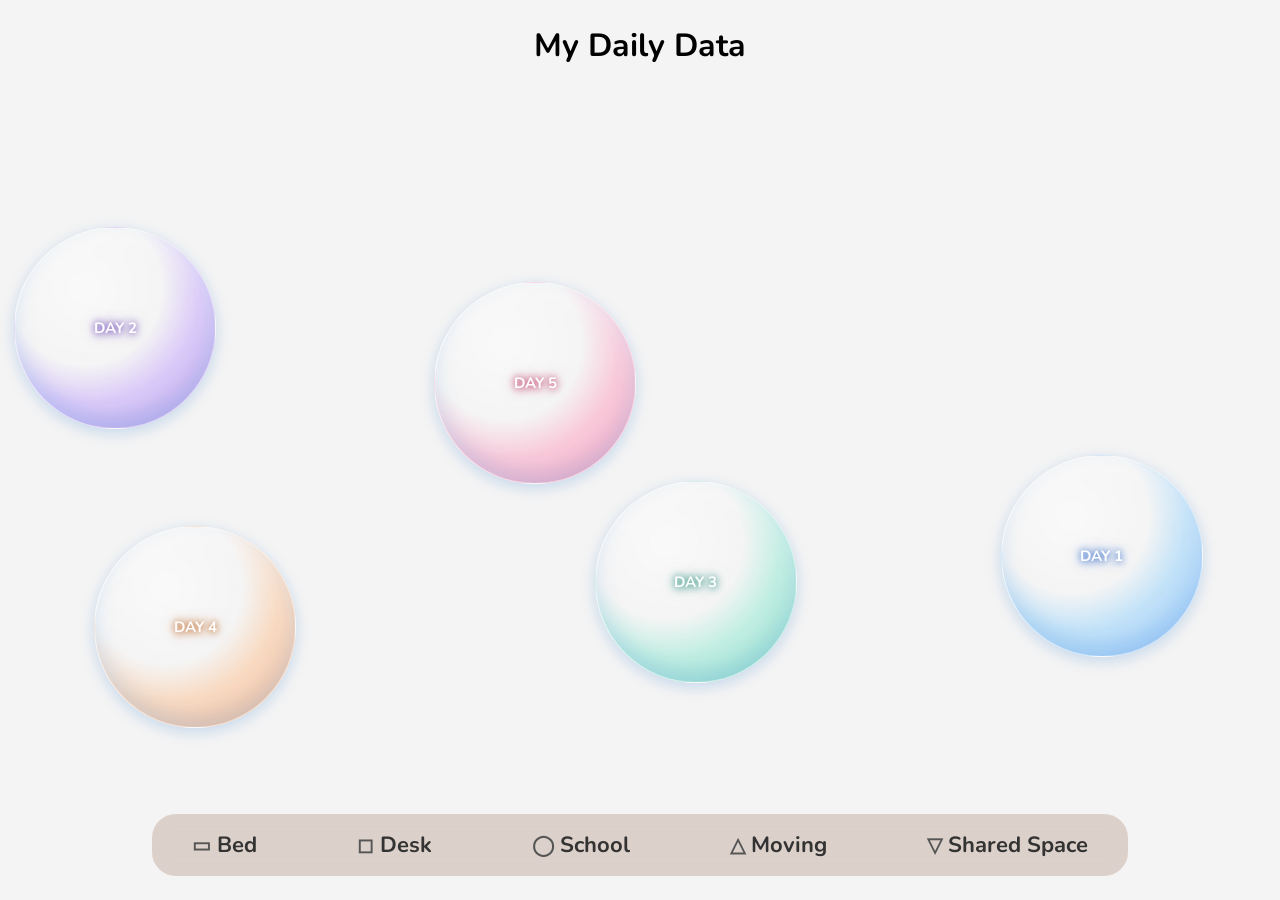
==== index.html @ 3a47da87 "2 webpages" ====
<!DOCTYPE html>
<html>

<head>
    <meta charset="UTF-8">
    <title>My Daily Dataset</title>
    <link rel="preconnect" href="https://fonts.googleapis.com">
    <link rel="preconnect" href="https://fonts.gstatic.com" crossorigin>
    <link href="https://fonts.googleapis.com/css2?family=Nunito:wght@400;600;700;800&display=swap" rel="stylesheet">
    <link rel="stylesheet" href="style.css">
    <style>
        body {
            font-family: 'Nunito', sans-serif;
            text-align: center;
            background: #f4f4f4;
            margin: 0;
            height: 100vh;
            overflow: hidden;
        }

        .bubble-container {
            position: relative;
            height: calc(100vh - 120px);
        }

        /* ===== Bottom Legend ===== */
        .bottom-legend {
            display: flex;
            justify-content: center;
            align-items: center;
            gap: 100px;
            padding: 16px 40px;
            background: rgba(200, 180, 168, 0.55);
            backdrop-filter: blur(10px);
            border-radius: 24px;
            position: fixed;
            bottom: 24px;
            left: 50%;
            transform: translateX(-50%);
            z-index: 50;
        }

        .legend-entry {
            display: flex;
            align-items: center;
            white-space: nowrap;
            gap: 6px;
            font-size: 22px;
            font-weight: 700;
            color: #333;
            font-family: 'Nunito', sans-serif;
        }

        .legend-entry .shape {
            font-size: 20px;
            color: #555;
        }

        .bubble {
            width: 200px;
            height: 200px;
            border-radius: 50%;
            background: radial-gradient(circle at 35% 30%, rgba(255, 255, 255, 0.5), rgba(255, 255, 255, 0.1) 40%, rgba(120, 200, 255, 0.4) 60%, rgba(80, 160, 255, 0.6));
            border: 1px solid rgba(255, 255, 255, 0.4);
            box-shadow:
                inset 0 -10px 20px rgba(0, 100, 200, 0.15),
                inset 0 10px 20px rgba(255, 255, 255, 0.3),
                0 4px 15px rgba(0, 100, 200, 0.2);
            display: flex;
            align-items: center;
            justify-content: center;
            font-weight: bold;
            color: white;
            font-size: 15px;
            text-decoration: none;
            transition: 0.2s;
            position: absolute;
            cursor: grab;
        }

        .bubble:nth-child(1) {
            background: radial-gradient(circle at 35% 30%, rgba(255, 255, 255, 0.5), rgba(255, 255, 255, 0.1) 40%, rgba(120, 200, 255, 0.4) 60%, rgba(80, 160, 255, 0.6));
            text-shadow: 0 0 6px rgba(40,100,200,0.8), 0 1px 8px rgba(40,100,200,0.6), 0 0 16px rgba(40,100,200,0.4);
        }

        .bubble:nth-child(2) {
            background: radial-gradient(circle at 35% 30%, rgba(255, 255, 255, 0.5), rgba(255, 255, 255, 0.1) 40%, rgba(180, 140, 255, 0.4) 60%, rgba(140, 100, 220, 0.6));
            text-shadow: 0 0 6px rgba(100,60,180,0.8), 0 1px 8px rgba(100,60,180,0.6), 0 0 16px rgba(100,60,180,0.4);
        }

        .bubble:nth-child(3) {
            background: radial-gradient(circle at 35% 30%, rgba(255, 255, 255, 0.5), rgba(255, 255, 255, 0.1) 40%, rgba(120, 230, 200, 0.4) 60%, rgba(60, 200, 170, 0.6));
            text-shadow: 0 0 6px rgba(30,140,120,0.8), 0 1px 8px rgba(30,140,120,0.6), 0 0 16px rgba(30,140,120,0.4);
        }

        .bubble:nth-child(4) {
            background: radial-gradient(circle at 35% 30%, rgba(255, 255, 255, 0.5), rgba(255, 255, 255, 0.1) 40%, rgba(255, 180, 120, 0.4) 60%, rgba(240, 140, 80, 0.6));
            text-shadow: 0 0 6px rgba(190,100,30,0.8), 0 1px 8px rgba(190,100,30,0.6), 0 0 16px rgba(190,100,30,0.4);
        }

        .bubble:nth-child(5) {
            background: radial-gradient(circle at 35% 30%, rgba(255, 255, 255, 0.5), rgba(255, 255, 255, 0.1) 40%, rgba(255, 140, 180, 0.4) 60%, rgba(240, 100, 150, 0.6));
            text-shadow: 0 0 6px rgba(190,50,100,0.8), 0 1px 8px rgba(190,50,100,0.6), 0 0 16px rgba(190,50,100,0.4);
        }

        .bubble:hover {
            transform: scale(1.15);
            box-shadow:
                inset 0 -10px 20px rgba(0, 100, 200, 0.15),
                inset 0 10px 20px rgba(255, 255, 255, 0.3),
                0 8px 30px rgba(0, 100, 200, 0.3);
        }

        .bubble:active {
            transform: scale(1.1);
        }

        /* ===== Tooltip ===== */
        .bubble-tooltip {
            display: none;
            position: absolute;
            top: 210px;
            left: 50%;
            transform: translateX(-50%);
            background: rgba(255, 255, 255, 0.75);
            backdrop-filter: blur(12px);
            border-radius: 18px;
            padding: 16px 18px 14px;
            min-width: 190px;
            z-index: 100;
            pointer-events: none;
            box-shadow: 0 4px 20px rgba(0,0,0,0.12);
            white-space: nowrap;
        }

        .bubble.show-tooltip .bubble-tooltip {
            display: block;
        }

        .tooltip-row {
            display: flex;
            align-items: center;
            gap: 6px;
            font-size: 13px;
            color: #444;
            margin-bottom: 4px;
            font-family: 'Nunito', sans-serif;
        }

        .tooltip-shape {
            width: 18px;
            text-align: center;
            font-size: 14px;
            color: #666;
        }

        .tooltip-dash {
            flex: 1;
            border-bottom: 1.5px dashed #bbb;
            height: 0;
            margin: 0 4px;
        }

        .tooltip-time {
            font-weight: 700;
            font-size: 13px;
            color: #333;
        }
    </style>
</head>

<body>

    <h1 style="padding: 24px; margin: 0;">My Daily Data</h1>

    <div class="bubble-container">

        <a href="day.html?day=1" class="bubble">DAY 1</a>
        <a href="day.html?day=2" class="bubble">DAY 2</a>
        <a href="day.html?day=3" class="bubble">DAY 3</a>
        <a href="day.html?day=4" class="bubble">DAY 4</a>
        <a href="day.html?day=5" class="bubble">DAY 5</a>

    </div>

    <div class="bottom-legend">
        <div class="legend-entry"><span class="shape">▭</span> Bed</div>
        <div class="legend-entry"><span class="shape">◻</span> Desk</div>
        <div class="legend-entry"><span class="shape">◯</span> School</div>
        <div class="legend-entry"><span class="shape">△</span> Moving</div>
        <div class="legend-entry"><span class="shape">▽</span> Shared Space</div>
    </div>

</body>

<script>
    const bubbles = document.querySelectorAll('.bubble');
    const container = document.querySelector('.bubble-container');
    const BUBBLE_SIZE = 200;

    // ========== Shape data (same as day.html) ==========
    function parseShapes(str) {
        return str.trim().split(/\s+/).map(code => code.slice(0, -1));
    }

    const shapeData = {
        1: parseShapes(`
            ▭p ▭p ▭b ▭b ▭b
            ▭b ▭b ▭b ▭b ▭b
            ▭b ▭b ▭b ▭b ▭b
            ▭b ▽y ◹y ◿r ◯t
            ◯t ◿k ◯o ◯o ◿k
            ◻t ◻t ◻t ◻t ◻t
            ◻t ◻t ◻t ▭b ▭b
            ▭b ▭b ◻l ◻l ◻o
            ▽y ◻p ◻p ◻p ◻p
            ◻p
        `),
        2: parseShapes(`
            ▭p ▭p ▭p ▭p ▭b
            ▭b ▭b ▭b ▭b ▭b
            ▭b ▭b ▭b ▭b ▭b
            ▭b ▭b ▭b ▭b ▽y
            ◻o ◻o ▭b ▭b ▭b
            ▭b ◻p ◻p ◻p ◻p
            ◻p ◯o ◻t ◻t ▽y
            ▭p ▭p ◻p ◻p ◻p
            ◻p
        `),
        3: parseShapes(`
            ◻p ◻p ◻p ◻p ◻p
            ▭b ▭b ▭b ▭b ▭b
            ▭b ▭b ▭b ▭b ▭b
            ▭b ▭b ▭b ▭b ▭b
            ◻l ◻l ◻l ◻l ◻o
            ◻p ◻p ▭b ▭b ▭b
            ▭b ▭b ◻l ◻l ▽g
            ▽g ◻p ◻p ◻p ◻p
        `),
        4: parseShapes(`
            ▽g ◻o ◻l ◻l ◻p
            ◻p ◻p ◻p ▭b ▭b
            ▭b ▭b ▭b ▭b ▭b
            ▭b ▭b ▭p ▭p ◹y
            ▯l ◿k ◯t ◯t ◿k
            ◻l ◻l ◿r ◯g ◯g
            △r ◯o ◯o △r ◻l
            ◻l ◻p ◻p ◻p ◻p
        `),
        5: parseShapes(`
            ▭b ▭b ▭b ▭b ▭b
            ▭b ▭b ▭b ▭b ▭b
            ▭b ▭b ▭b ▭b ▭b
            ◻l ◻l ◻l ◻l ▽y
            ◿k ◯t ◯t ◿k ◯o
            ◯o ◯o ◿k ◻p ◻p
            ◻p ◻p ◻p ◻p ◻p
            ◻p ◻p ◻p ◻o ◻l
            ▭b ▭b ▭b ▭b ▭b
        `),
    };

    // Map shapes to place categories; half shapes = 15 min, full = 30 min
    const halfShapes = new Set(['◹', '◿']);
    const shapeToPlace = { '▭': '▭', '▯': '▭', '◻': '◻', '◯': '◯', '△': '△', '▽': '▽', '◹': '△', '◿': '△' };
    const placeOrder = ['▭', '◻', '◯', '△', '▽'];

    function computeSummary(dayShapes) {
        const mins = { '▭': 0, '◻': 0, '◯': 0, '△': 0, '▽': 0 };
        dayShapes.forEach(s => {
            const place = shapeToPlace[s] || s;
            const dur = halfShapes.has(s) ? 15 : 30;
            if (mins[place] !== undefined) mins[place] += dur;
        });
        return mins;
    }

    function formatTime(mins) {
        const h = Math.floor(mins / 60);
        const m = mins % 60;
        if (h === 0) return m + 'min';
        if (m === 0) return h + 'h';
        return h + 'h' + m + 'min';
    }

    // Build tooltips
    bubbles.forEach((bubble, i) => {
        const day = i + 1;
        const summary = computeSummary(shapeData[day]);
        const tooltip = document.createElement('div');
        tooltip.className = 'bubble-tooltip';

        let html = '';
        placeOrder.forEach(shape => {
            html += `<div class="tooltip-row">`;
            html += `<span class="tooltip-shape">${shape}</span>`;
            html += `<span class="tooltip-dash"></span>`;
            html += `<span class="tooltip-time">${formatTime(summary[shape])}</span>`;
            html += `</div>`;
        });
        tooltip.innerHTML = html;
        bubble.appendChild(tooltip);

        // Show on hover (only when not dragging)
        bubble.addEventListener('mouseenter', () => {
            if (!bubble.dataset.dragging) bubble.classList.add('show-tooltip');
        });
        bubble.addEventListener('mouseleave', () => {
            bubble.classList.remove('show-tooltip');
        });
    });

    // 给每个泡泡设置随机初始位置（不重叠）
    function initPositions() {
        const positions = [];
        bubbles.forEach(bubble => {
            let x, y, overlap;
            let tries = 0;
            do {
                overlap = false;
                x = Math.random() * (container.offsetWidth - BUBBLE_SIZE);
                y = Math.random() * (container.offsetHeight - BUBBLE_SIZE);
                for (const p of positions) {
                    const dx = x - p.x;
                    const dy = y - p.y;
                    if (Math.sqrt(dx * dx + dy * dy) < BUBBLE_SIZE + 10) {
                        overlap = true;
                        break;
                    }
                }
                tries++;
            } while (overlap && tries < 100);
            positions.push({ x, y });
            bubble.style.left = x + 'px';
            bubble.style.top = y + 'px';
        });
    }
    initPositions();

    // 碰撞检测 & 弹开
    function pushApart(draggedBubble) {
        const r = BUBBLE_SIZE; // 碰撞距离
        bubbles.forEach(other => {
            if (other === draggedBubble) return;

            const x1 = parseFloat(draggedBubble.style.left) + r / 2;
            const y1 = parseFloat(draggedBubble.style.top) + r / 2;
            const x2 = parseFloat(other.style.left) + r / 2;
            const y2 = parseFloat(other.style.top) + r / 2;

            const dx = x2 - x1;
            const dy = y2 - y1;
            const dist = Math.sqrt(dx * dx + dy * dy);

            if (dist < r && dist > 0) {
                // 弹开方向
                const pushX = (dx / dist) * (r - dist) * 0.6;
                const pushY = (dy / dist) * (r - dist) * 0.6;

                const containerRect = container.getBoundingClientRect();
                let newX = parseFloat(other.style.left) + pushX;
                let newY = parseFloat(other.style.top) + pushY;

                // 限制范围
                newX = Math.max(0, Math.min(newX, containerRect.width - BUBBLE_SIZE));
                newY = Math.max(0, Math.min(newY, containerRect.height - BUBBLE_SIZE));

                other.style.left = newX + 'px';
                other.style.top = newY + 'px';
            }
        });
    }

    // 拖拽 —— 跟 journal.html 一样的模式
    bubbles.forEach(bubble => {
        let isDragging = false;
        let hasMoved = false;
        let offsetX, offsetY;
        let startX, startY;

        bubble.addEventListener('mousedown', (e) => {
            isDragging = true;
            hasMoved = false;
            bubble.dataset.dragging = 'true';
            bubble.classList.remove('show-tooltip');
            startX = e.clientX;
            startY = e.clientY;

            const rect = bubble.getBoundingClientRect();
            offsetX = e.clientX - rect.left;
            offsetY = e.clientY - rect.top;

            bubble.style.transition = 'none';
            bubble.style.transform = 'scale(1.05)';
            bubble.style.cursor = 'grabbing';
            bubble.style.zIndex = '10';
        });

        document.addEventListener('mousemove', (e) => {
            if (!isDragging) return;

            if (Math.abs(e.clientX - startX) > 5 || Math.abs(e.clientY - startY) > 5) {
                hasMoved = true;
            }

            const containerRect = container.getBoundingClientRect();

            let newX = e.clientX - containerRect.left - offsetX;
            let newY = e.clientY - containerRect.top - offsetY;

            // 限制在容器范围内
            newX = Math.max(0, Math.min(newX, containerRect.width - BUBBLE_SIZE));
            newY = Math.max(0, Math.min(newY, containerRect.height - BUBBLE_SIZE));

            bubble.style.left = newX + 'px';
            bubble.style.top = newY + 'px';

            // 碰撞弹开
            pushApart(bubble);
        });

        document.addEventListener('mouseup', () => {
            if (isDragging) {
                isDragging = false;
                delete bubble.dataset.dragging;
                bubble.style.transition = 'transform 0.2s';
                bubble.style.transform = '';
                bubble.style.cursor = 'grab';
                bubble.style.zIndex = '';
            }
        });

        // 只有没拖动时才跳转
        bubble.addEventListener('click', (e) => {
            if (hasMoved) {
                e.preventDefault();
            }
        });

        bubble.ondragstart = () => false;
    });
</script>


</html>
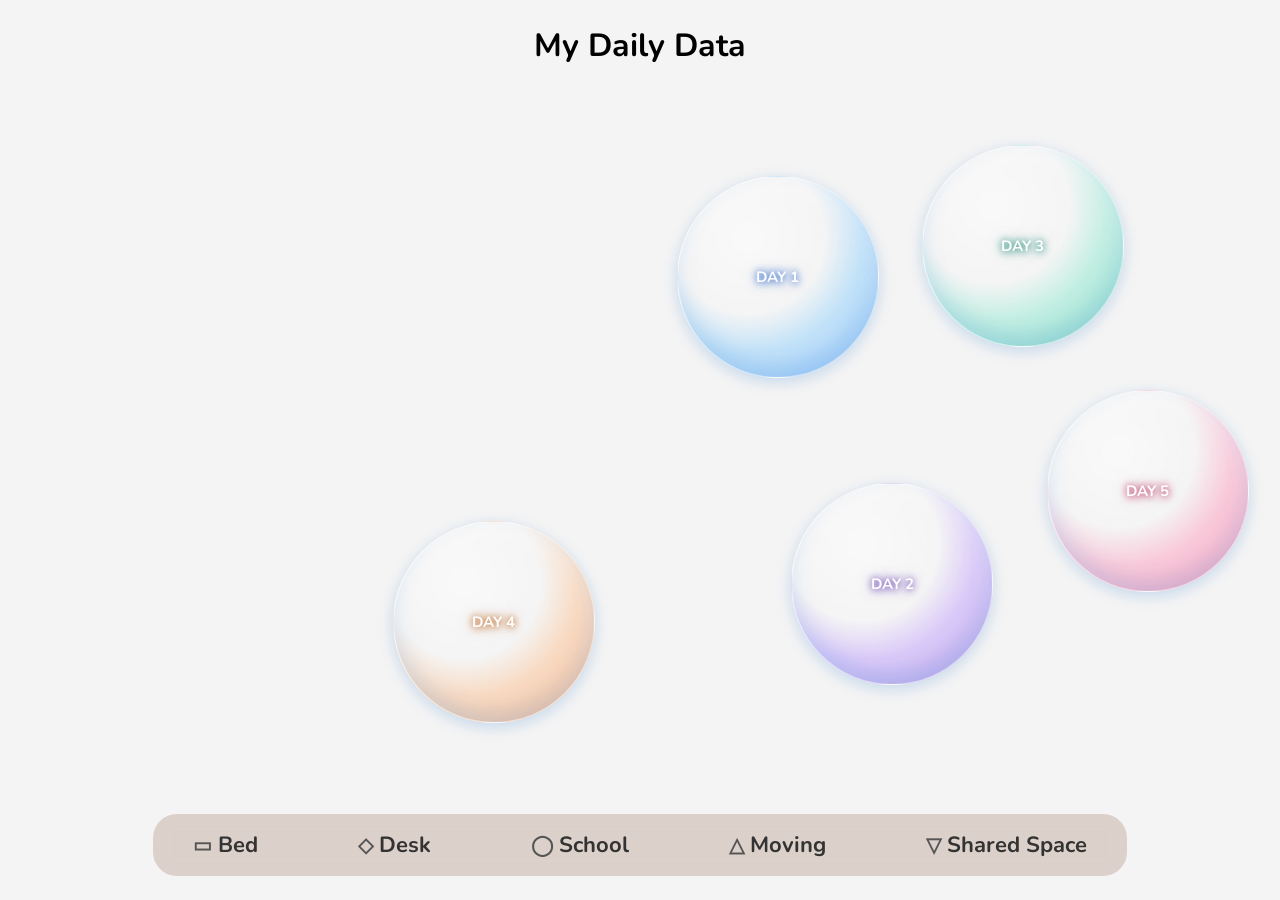
==== commit 178c495d: "ui update add weather icon. change square to diamond. Add dividing line every 6 hours. add color con" ====
--- a/index.html
+++ b/index.html
@@ -185,7 +185,7 @@
 
     <div class="bottom-legend">
         <div class="legend-entry"><span class="shape">▭</span> Bed</div>
-        <div class="legend-entry"><span class="shape">◻</span> Desk</div>
+        <div class="legend-entry"><span class="shape">◇</span> Desk</div>
         <div class="legend-entry"><span class="shape">◯</span> School</div>
         <div class="legend-entry"><span class="shape">△</span> Moving</div>
         <div class="legend-entry"><span class="shape">▽</span> Shared Space</div>
@@ -210,63 +210,63 @@
             ▭b ▭b ▭b ▭b ▭b
             ▭b ▽y ◹y ◿r ◯t
             ◯t ◿k ◯o ◯o ◿k
-            ◻t ◻t ◻t ◻t ◻t
-            ◻t ◻t ◻t ▭b ▭b
-            ▭b ▭b ◻l ◻l ◻o
-            ▽y ◻p ◻p ◻p ◻p
-            ◻p
+            ◇t ◇t ◇t ◇t ◇t
+            ◇t ◇t ◇t ▭b ▭b
+            ▭b ▭b ◇l ◇l ◇o
+            ▽y ◇p ◇p ◇p ◇p
+            ◇p
         `),
         2: parseShapes(`
             ▭p ▭p ▭p ▭p ▭b
             ▭b ▭b ▭b ▭b ▭b
             ▭b ▭b ▭b ▭b ▭b
             ▭b ▭b ▭b ▭b ▽y
-            ◻o ◻o ▭b ▭b ▭b
-            ▭b ◻p ◻p ◻p ◻p
-            ◻p ◯o ◻t ◻t ▽y
-            ▭p ▭p ◻p ◻p ◻p
-            ◻p
+            ◇o ◇o ▭b ▭b ▭b
+            ▭b ◇p ◇p ◇p ◇p
+            ◇p ◯o ◇t ◇t ▽y
+            ▭p ▭p ◇p ◇p ◇p
+            ◇p
         `),
         3: parseShapes(`
-            ◻p ◻p ◻p ◻p ◻p
-            ▭b ▭b ▭b ▭b ▭b
-            ▭b ▭b ▭b ▭b ▭b
-            ▭b ▭b ▭b ▭b ▭b
-            ◻l ◻l ◻l ◻l ◻o
-            ◻p ◻p ▭b ▭b ▭b
-            ▭b ▭b ◻l ◻l ▽g
-            ▽g ◻p ◻p ◻p ◻p
+            ◇p ◇p ◇p ◇p ◇p
+            ▭b ▭b ▭b ▭b ▭b
+            ▭b ▭b ▭b ▭b ▭b
+            ▭b ▭b ▭b ▭b ▭b
+            ◇l ◇l ◇l ◇l ◇o
+            ◇p ◇p ▭b ▭b ▭b
+            ▭b ▭b ◇l ◇l ▽g
+            ▽g ◇p ◇p ◇p ◇p
         `),
         4: parseShapes(`
-            ▽g ◻o ◻l ◻l ◻p
-            ◻p ◻p ◻p ▭b ▭b
+            ▽g ◇o ◇l ◇l ◇p
+            ◇p ◇p ◇p ▭b ▭b
             ▭b ▭b ▭b ▭b ▭b
             ▭b ▭b ▭p ▭p ◹y
             ▯l ◿k ◯t ◯t ◿k
-            ◻l ◻l ◿r ◯g ◯g
-            △r ◯o ◯o △r ◻l
-            ◻l ◻p ◻p ◻p ◻p
+            ◇l ◇l ◿r ◯g ◯g
+            △r ◯o ◯o △r ◇l
+            ◇l ◇p ◇p ◇p ◇p
         `),
         5: parseShapes(`
             ▭b ▭b ▭b ▭b ▭b
             ▭b ▭b ▭b ▭b ▭b
             ▭b ▭b ▭b ▭b ▭b
-            ◻l ◻l ◻l ◻l ▽y
+            ◇l ◇l ◇l ◇l ▽y
             ◿k ◯t ◯t ◿k ◯o
-            ◯o ◯o ◿k ◻p ◻p
-            ◻p ◻p ◻p ◻p ◻p
-            ◻p ◻p ◻p ◻o ◻l
+            ◯o ◯o ◿k ◇p ◇p
+            ◇p ◇p ◇p ◇p ◇p
+            ◇p ◇p ◇p ◇o ◇l
             ▭b ▭b ▭b ▭b ▭b
         `),
     };
 
     // Map shapes to place categories; half shapes = 15 min, full = 30 min
     const halfShapes = new Set(['◹', '◿']);
-    const shapeToPlace = { '▭': '▭', '▯': '▭', '◻': '◻', '◯': '◯', '△': '△', '▽': '▽', '◹': '△', '◿': '△' };
-    const placeOrder = ['▭', '◻', '◯', '△', '▽'];
+    const shapeToPlace = { '▭': '▭', '▯': '▭', '◇': '◇', '◯': '◯', '△': '△', '▽': '▽', '◹': '△', '◿': '△' };
+    const placeOrder = ['▭', '◇', '◯', '△', '▽'];
 
     function computeSummary(dayShapes) {
-        const mins = { '▭': 0, '◻': 0, '◯': 0, '△': 0, '▽': 0 };
+        const mins = { '▭': 0, '◇': 0, '◯': 0, '△': 0, '▽': 0 };
         dayShapes.forEach(s => {
             const place = shapeToPlace[s] || s;
             const dur = halfShapes.has(s) ? 15 : 30;
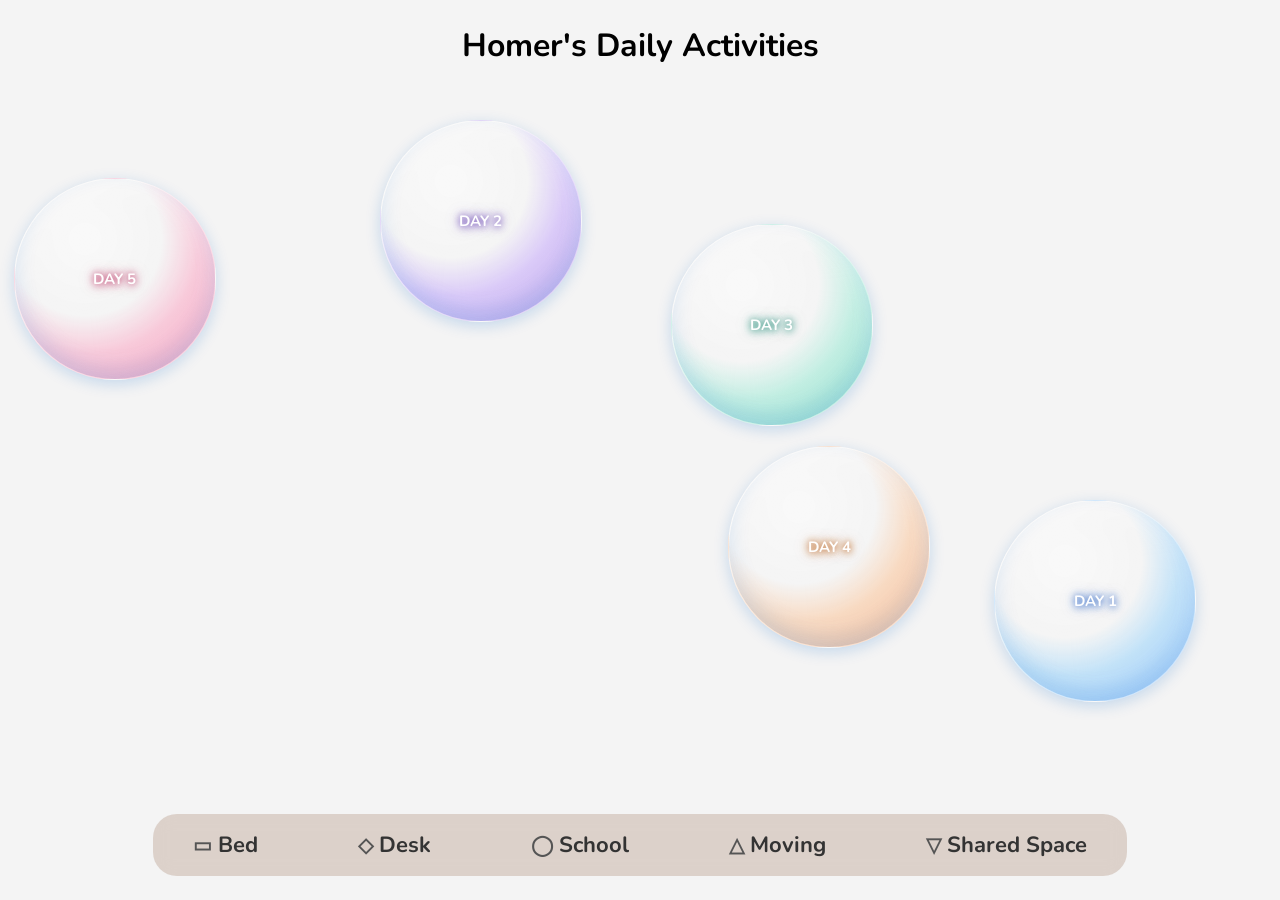
==== commit 5e98cb03: "Update index.html" ====
--- a/index.html
+++ b/index.html
@@ -171,7 +171,7 @@
 
 <body>
 
-    <h1 style="padding: 24px; margin: 0;">My Daily Data</h1>
+    <h1 style="padding: 24px; margin: 0;">Homer's Daily Activities</h1>
 
     <div class="bubble-container">
 
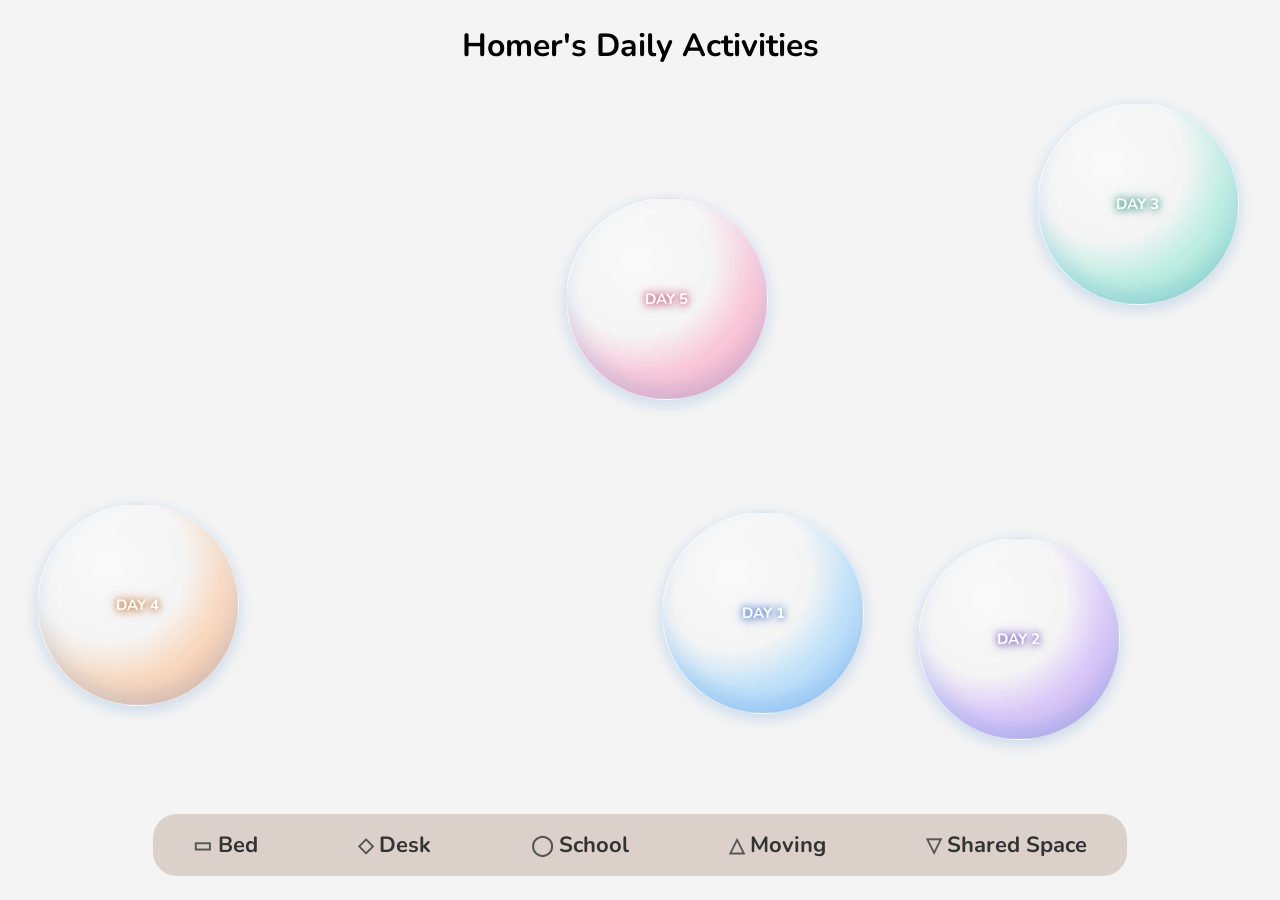
==== commit 1e24fc8d: "Update index.html" ====
--- a/index.html
+++ b/index.html
@@ -126,11 +126,10 @@
             backdrop-filter: blur(12px);
             border-radius: 18px;
             padding: 16px 18px 14px;
-            min-width: 190px;
+            min-width: 280px;
             z-index: 100;
             pointer-events: none;
             box-shadow: 0 4px 20px rgba(0,0,0,0.12);
-            white-space: nowrap;
         }
 
         .bubble.show-tooltip .bubble-tooltip {
@@ -140,11 +139,15 @@
         .tooltip-row {
             display: flex;
             align-items: center;
-            gap: 6px;
+            gap: 8px;
             font-size: 13px;
             color: #444;
-            margin-bottom: 4px;
+            margin-bottom: 7px;
             font-family: 'Nunito', sans-serif;
+        }
+
+        .tooltip-row:last-child {
+            margin-bottom: 0;
         }
 
         .tooltip-shape {
@@ -154,17 +157,37 @@
             color: #666;
         }
 
-        .tooltip-dash {
+        .tooltip-label {
+            width: 94px;
+            text-align: left;
+            color: #555;
+            font-weight: 700;
+            font-size: 12px;
+        }
+
+        .tooltip-bar-track {
             flex: 1;
-            border-bottom: 1.5px dashed #bbb;
-            height: 0;
-            margin: 0 4px;
+            height: 8px;
+            border-radius: 999px;
+            background: rgba(0, 0, 0, 0.08);
+            overflow: hidden;
+            min-width: 76px;
+        }
+
+        .tooltip-bar-fill {
+            display: block;
+            height: 100%;
+            border-radius: 999px;
+            width: 0;
+            transition: width 0.5s cubic-bezier(0.22, 1, 0.36, 1);
         }
 
         .tooltip-time {
             font-weight: 700;
             font-size: 13px;
             color: #333;
+            min-width: 54px;
+            text-align: right;
         }
     </style>
 </head>
@@ -264,6 +287,8 @@
     const halfShapes = new Set(['◹', '◿']);
     const shapeToPlace = { '▭': '▭', '▯': '▭', '◇': '◇', '◯': '◯', '△': '△', '▽': '▽', '◹': '△', '◿': '△' };
     const placeOrder = ['▭', '◇', '◯', '△', '▽'];
+    const placeLabel = { '▭': 'Bed', '◇': 'Desk', '◯': 'School', '△': 'Moving', '▽': 'Shared' };
+    const placeColor = { '▭': '#5C85C8', '◇': '#9B6FD4', '◯': '#3BAD92', '△': '#E07B54', '▽': '#D4A244' };
 
     function computeSummary(dayShapes) {
         const mins = { '▭': 0, '◇': 0, '◯': 0, '△': 0, '▽': 0 };
@@ -287,14 +312,18 @@
     bubbles.forEach((bubble, i) => {
         const day = i + 1;
         const summary = computeSummary(shapeData[day]);
+        const maxMins = Math.max(...placeOrder.map(shape => summary[shape]), 1);
         const tooltip = document.createElement('div');
         tooltip.className = 'bubble-tooltip';
 
         let html = '';
-        placeOrder.forEach(shape => {
+        placeOrder.forEach((shape) => {
+            const pct = (summary[shape] / maxMins) * 100;
+            const colr = placeColor[shape];
             html += `<div class="tooltip-row">`;
             html += `<span class="tooltip-shape">${shape}</span>`;
-            html += `<span class="tooltip-dash"></span>`;
+            html += `<span class="tooltip-label">${placeLabel[shape]}</span>`;
+            html += `<span class="tooltip-bar-track"><span class="tooltip-bar-fill" data-pct="${pct.toFixed(1)}" style="background:${colr};"></span></span>`;
             html += `<span class="tooltip-time">${formatTime(summary[shape])}</span>`;
             html += `</div>`;
         });
@@ -303,10 +332,22 @@
 
         // Show on hover (only when not dragging)
         bubble.addEventListener('mouseenter', () => {
-            if (!bubble.dataset.dragging) bubble.classList.add('show-tooltip');
+            if (!bubble.dataset.dragging) {
+                bubble.classList.add('show-tooltip');
+                // Trigger width animation after display:block takes effect
+                const fills = bubble.querySelectorAll('.tooltip-bar-fill');
+                fills.forEach((fill, idx) => {
+                    setTimeout(() => {
+                        fill.style.width = fill.dataset.pct + '%';
+                    }, idx * 60);
+                });
+            }
         });
         bubble.addEventListener('mouseleave', () => {
             bubble.classList.remove('show-tooltip');
+            bubble.querySelectorAll('.tooltip-bar-fill').forEach(fill => {
+                fill.style.width = '0';
+            });
         });
     });
 
